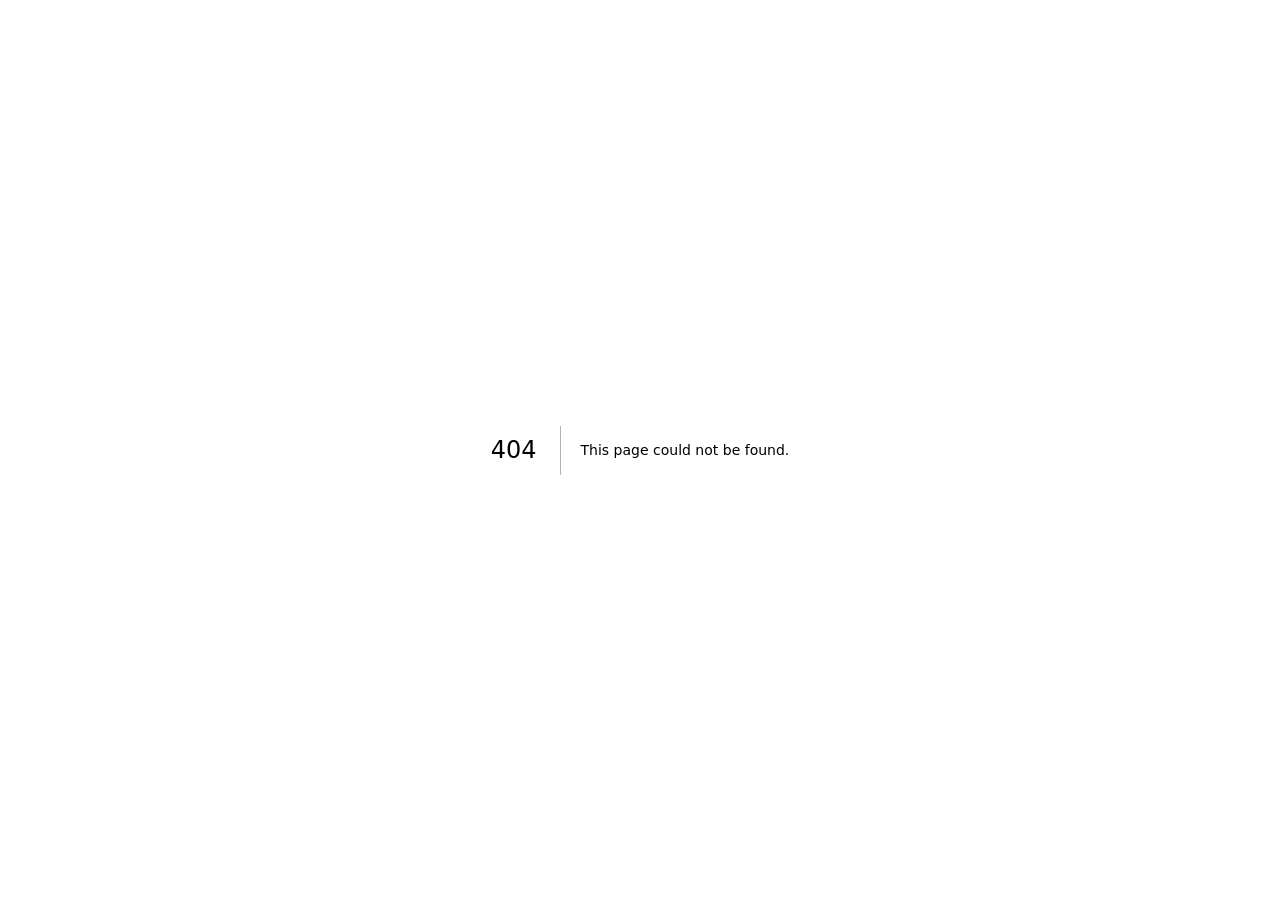
==== 404/index.html @ c524146d "deploy: Class Note website 2026-11-01 15:49" ====
<!DOCTYPE html><html lang="zh-CN"><head><meta charSet="utf-8"/><meta name="viewport" content="width=device-width, initial-scale=1"/><link rel="stylesheet" href="/ClassNote/_next/static/css/dc88e3b9b56fa3e5.css" data-precedence="next"/><link rel="preload" as="script" fetchPriority="low" href="/ClassNote/_next/static/chunks/webpack-6730702879eddf31.js"/><script src="/ClassNote/_next/static/chunks/fd9d1056-13baa9b2029d31fe.js" async=""></script><script src="/ClassNote/_next/static/chunks/117-49f9b0469bcb50dc.js" async=""></script><script src="/ClassNote/_next/static/chunks/main-app-6c9293a93a5e999d.js" async=""></script><meta name="robots" content="noindex"/><title>404: This page could not be found.</title><title>ClassNote — 一节课说完，笔记已经成稿</title><meta name="description" content="ClassNote 是离线课堂笔记助手：本地 whisper 转写，下课自动成稿，课表联动。课堂原话，落在纸上。"/><meta property="og:title" content="ClassNote"/><meta property="og:description" content="课堂原话，落在纸上。"/><meta property="og:type" content="website"/><meta name="twitter:card" content="summary"/><meta name="twitter:title" content="ClassNote"/><meta name="twitter:description" content="课堂原话，落在纸上。"/><script src="/ClassNote/_next/static/chunks/polyfills-42372ed130431b0a.js" noModule=""></script></head><body><div style="font-family:system-ui,&quot;Segoe UI&quot;,Roboto,Helvetica,Arial,sans-serif,&quot;Apple Color Emoji&quot;,&quot;Segoe UI Emoji&quot;;height:100vh;text-align:center;display:flex;flex-direction:column;align-items:center;justify-content:center"><div><style>body{color:#000;background:#fff;margin:0}.next-error-h1{border-right:1px solid rgba(0,0,0,.3)}@media (prefers-color-scheme:dark){body{color:#fff;background:#000}.next-error-h1{border-right:1px solid rgba(255,255,255,.3)}}</style><h1 class="next-error-h1" style="display:inline-block;margin:0 20px 0 0;padding:0 23px 0 0;font-size:24px;font-weight:500;vertical-align:top;line-height:49px">404</h1><div style="display:inline-block"><h2 style="font-size:14px;font-weight:400;line-height:49px;margin:0">This page could not be found.</h2></div></div></div><script src="/ClassNote/_next/static/chunks/webpack-6730702879eddf31.js" async=""></script><script>(self.__next_f=self.__next_f||[]).push([0]);self.__next_f.push([2,null])</script><script>self.__next_f.push([1,"1:HL[\"/ClassNote/_next/static/css/dc88e3b9b56fa3e5.css\",\"style\"]\n"])</script><script>self.__next_f.push([1,"2:I[2846,[],\"\"]\n4:I[4707,[],\"\"]\n5:I[6423,[],\"\"]\nb:I[1060,[],\"\"]\n6:{\"fontFamily\":\"system-ui,\\\"Segoe UI\\\",Roboto,Helvetica,Arial,sans-serif,\\\"Apple Color Emoji\\\",\\\"Segoe UI Emoji\\\"\",\"height\":\"100vh\",\"textAlign\":\"center\",\"display\":\"flex\",\"flexDirection\":\"column\",\"alignItems\":\"center\",\"justifyContent\":\"center\"}\n7:{\"display\":\"inline-block\",\"margin\":\"0 20px 0 0\",\"padding\":\"0 23px 0 0\",\"fontSize\":24,\"fontWeight\":500,\"verticalAlign\":\"top\",\"lineHeight\":\"49px\"}\n8:{\"display\":\"inline-block\"}\n9:{\"fontSize\":14,\"fontWeight\":400,\"lineHeight\":\"49px\",\"margin\":0}\nc:[]\n"])</script><script>self.__next_f.push([1,"0:[\"$\",\"$L2\",null,{\"buildId\":\"oN_bgTMfPl2JebSICAh36\",\"assetPrefix\":\"/ClassNote\",\"urlParts\":[\"\",\"_not-found\",\"\"],\"initialTree\":[\"\",{\"children\":[\"/_not-found\",{\"children\":[\"__PAGE__\",{}]}]},\"$undefined\",\"$undefined\",true],\"initialSeedData\":[\"\",{\"children\":[\"/_not-found\",{\"children\":[\"__PAGE__\",{},[[\"$L3\",[[\"$\",\"title\",null,{\"children\":\"404: This page could not be found.\"}],[\"$\",\"div\",null,{\"style\":{\"fontFamily\":\"system-ui,\\\"Segoe UI\\\",Roboto,Helvetica,Arial,sans-serif,\\\"Apple Color Emoji\\\",\\\"Segoe UI Emoji\\\"\",\"height\":\"100vh\",\"textAlign\":\"center\",\"display\":\"flex\",\"flexDirection\":\"column\",\"alignItems\":\"center\",\"justifyContent\":\"center\"},\"children\":[\"$\",\"div\",null,{\"children\":[[\"$\",\"style\",null,{\"dangerouslySetInnerHTML\":{\"__html\":\"body{color:#000;background:#fff;margin:0}.next-error-h1{border-right:1px solid rgba(0,0,0,.3)}@media (prefers-color-scheme:dark){body{color:#fff;background:#000}.next-error-h1{border-right:1px solid rgba(255,255,255,.3)}}\"}}],[\"$\",\"h1\",null,{\"className\":\"next-error-h1\",\"style\":{\"display\":\"inline-block\",\"margin\":\"0 20px 0 0\",\"padding\":\"0 23px 0 0\",\"fontSize\":24,\"fontWeight\":500,\"verticalAlign\":\"top\",\"lineHeight\":\"49px\"},\"children\":\"404\"}],[\"$\",\"div\",null,{\"style\":{\"display\":\"inline-block\"},\"children\":[\"$\",\"h2\",null,{\"style\":{\"fontSize\":14,\"fontWeight\":400,\"lineHeight\":\"49px\",\"margin\":0},\"children\":\"This page could not be found.\"}]}]]}]}]],null],null],null]},[null,[\"$\",\"$L4\",null,{\"parallelRouterKey\":\"children\",\"segmentPath\":[\"children\",\"/_not-found\",\"children\"],\"error\":\"$undefined\",\"errorStyles\":\"$undefined\",\"errorScripts\":\"$undefined\",\"template\":[\"$\",\"$L5\",null,{}],\"templateStyles\":\"$undefined\",\"templateScripts\":\"$undefined\",\"notFound\":\"$undefined\",\"notFoundStyles\":\"$undefined\"}]],null]},[[[[\"$\",\"link\",\"0\",{\"rel\":\"stylesheet\",\"href\":\"/ClassNote/_next/static/css/dc88e3b9b56fa3e5.css\",\"precedence\":\"next\",\"crossOrigin\":\"$undefined\"}]],[\"$\",\"html\",null,{\"lang\":\"zh-CN\",\"children\":[\"$\",\"body\",null,{\"children\":[\"$\",\"$L4\",null,{\"parallelRouterKey\":\"children\",\"segmentPath\":[\"children\"],\"error\":\"$undefined\",\"errorStyles\":\"$undefined\",\"errorScripts\":\"$undefined\",\"template\":[\"$\",\"$L5\",null,{}],\"templateStyles\":\"$undefined\",\"templateScripts\":\"$undefined\",\"notFound\":[[\"$\",\"title\",null,{\"children\":\"404: This page could not be found.\"}],[\"$\",\"div\",null,{\"style\":\"$6\",\"children\":[\"$\",\"div\",null,{\"children\":[[\"$\",\"style\",null,{\"dangerouslySetInnerHTML\":{\"__html\":\"body{color:#000;background:#fff;margin:0}.next-error-h1{border-right:1px solid rgba(0,0,0,.3)}@media (prefers-color-scheme:dark){body{color:#fff;background:#000}.next-error-h1{border-right:1px solid rgba(255,255,255,.3)}}\"}}],[\"$\",\"h1\",null,{\"className\":\"next-error-h1\",\"style\":\"$7\",\"children\":\"404\"}],[\"$\",\"div\",null,{\"style\":\"$8\",\"children\":[\"$\",\"h2\",null,{\"style\":\"$9\",\"children\":\"This page could not be found.\"}]}]]}]}]],\"notFoundStyles\":[]}]}]}]],null],null],\"couldBeIntercepted\":false,\"initialHead\":[[\"$\",\"meta\",null,{\"name\":\"robots\",\"content\":\"noindex\"}],\"$La\"],\"globalErrorComponent\":\"$b\",\"missingSlots\":\"$Wc\"}]\n"])</script><script>self.__next_f.push([1,"a:[[\"$\",\"meta\",\"0\",{\"name\":\"viewport\",\"content\":\"width=device-width, initial-scale=1\"}],[\"$\",\"meta\",\"1\",{\"charSet\":\"utf-8\"}],[\"$\",\"title\",\"2\",{\"children\":\"ClassNote — 一节课说完，笔记已经成稿\"}],[\"$\",\"meta\",\"3\",{\"name\":\"description\",\"content\":\"ClassNote 是离线课堂笔记助手：本地 whisper 转写，下课自动成稿，课表联动。课堂原话，落在纸上。\"}],[\"$\",\"meta\",\"4\",{\"property\":\"og:title\",\"content\":\"ClassNote\"}],[\"$\",\"meta\",\"5\",{\"property\":\"og:description\",\"content\":\"课堂原话，落在纸上。\"}],[\"$\",\"meta\",\"6\",{\"property\":\"og:type\",\"content\":\"website\"}],[\"$\",\"meta\",\"7\",{\"name\":\"twitter:card\",\"content\":\"summary\"}],[\"$\",\"meta\",\"8\",{\"name\":\"twitter:title\",\"content\":\"ClassNote\"}],[\"$\",\"meta\",\"9\",{\"name\":\"twitter:description\",\"content\":\"课堂原话，落在纸上。\"}]]\n3:null\n"])</script></body></html>
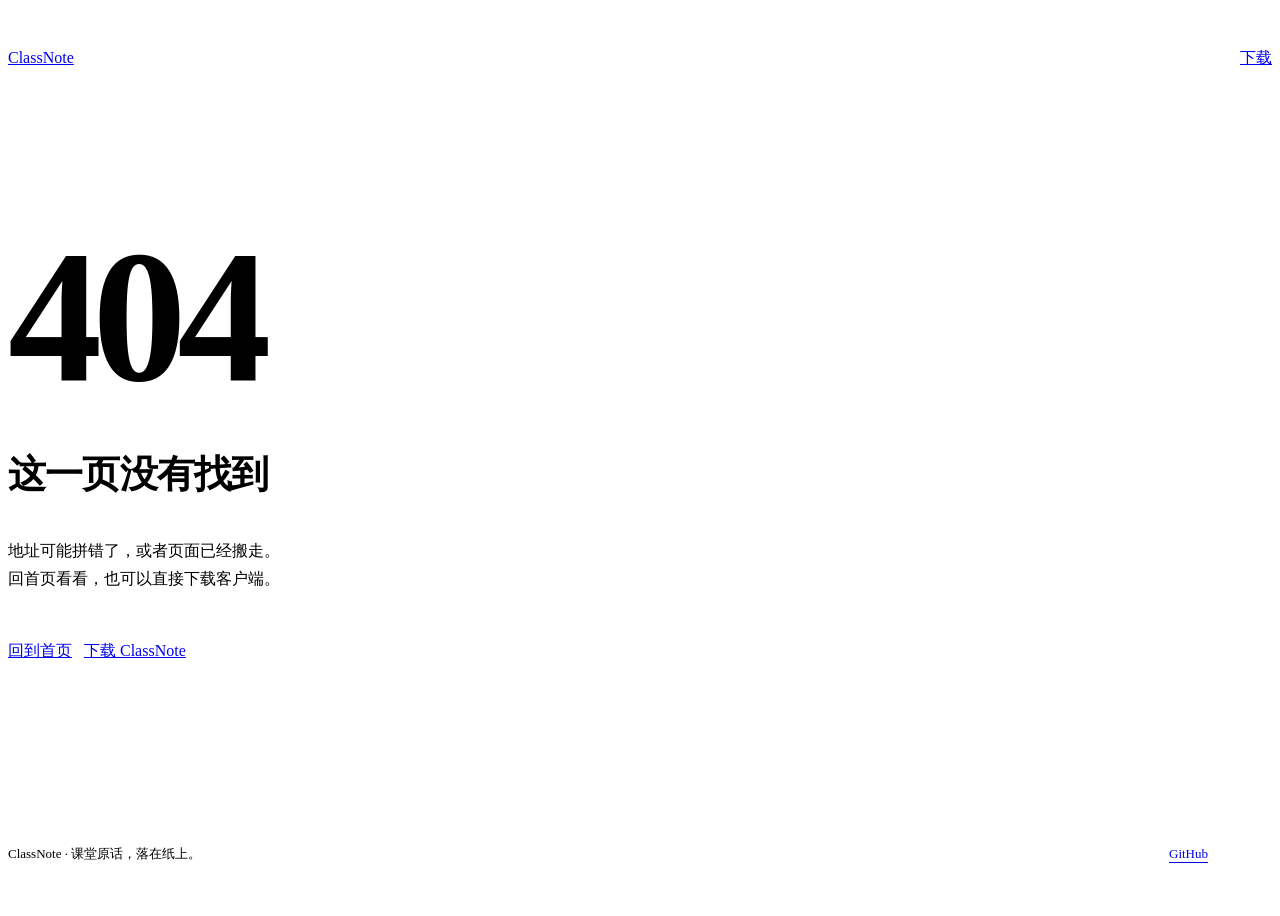
==== commit a53c6fae: "site: 补回丢失的组件样式，加主题切换与移动端适配 - 构建产物的 CSS 从 15KB 缩到 8KB，Tailwind 工具类和 .field/.headline/   .btn--ink 一起" ====
--- a/404/index.html
+++ b/404/index.html
@@ -1 +1,117 @@
-<!DOCTYPE html><html lang="zh-CN"><head><meta charSet="utf-8"/><meta name="viewport" content="width=device-width, initial-scale=1"/><link rel="stylesheet" href="/ClassNote/_next/static/css/dc88e3b9b56fa3e5.css" data-precedence="next"/><link rel="preload" as="script" fetchPriority="low" href="/ClassNote/_next/static/chunks/webpack-6730702879eddf31.js"/><script src="/ClassNote/_next/static/chunks/fd9d1056-13baa9b2029d31fe.js" async=""></script><script src="/ClassNote/_next/static/chunks/117-49f9b0469bcb50dc.js" async=""></script><script src="/ClassNote/_next/static/chunks/main-app-6c9293a93a5e999d.js" async=""></script><meta name="robots" content="noindex"/><title>404: This page could not be found.</title><title>ClassNote — 一节课说完，笔记已经成稿</title><meta name="description" content="ClassNote 是离线课堂笔记助手：本地 whisper 转写，下课自动成稿，课表联动。课堂原话，落在纸上。"/><meta property="og:title" content="ClassNote"/><meta property="og:description" content="课堂原话，落在纸上。"/><meta property="og:type" content="website"/><meta name="twitter:card" content="summary"/><meta name="twitter:title" content="ClassNote"/><meta name="twitter:description" content="课堂原话，落在纸上。"/><script src="/ClassNote/_next/static/chunks/polyfills-42372ed130431b0a.js" noModule=""></script></head><body><div style="font-family:system-ui,&quot;Segoe UI&quot;,Roboto,Helvetica,Arial,sans-serif,&quot;Apple Color Emoji&quot;,&quot;Segoe UI Emoji&quot;;height:100vh;text-align:center;display:flex;flex-direction:column;align-items:center;justify-content:center"><div><style>body{color:#000;background:#fff;margin:0}.next-error-h1{border-right:1px solid rgba(0,0,0,.3)}@media (prefers-color-scheme:dark){body{color:#fff;background:#000}.next-error-h1{border-right:1px solid rgba(255,255,255,.3)}}</style><h1 class="next-error-h1" style="display:inline-block;margin:0 20px 0 0;padding:0 23px 0 0;font-size:24px;font-weight:500;vertical-align:top;line-height:49px">404</h1><div style="display:inline-block"><h2 style="font-size:14px;font-weight:400;line-height:49px;margin:0">This page could not be found.</h2></div></div></div><script src="/ClassNote/_next/static/chunks/webpack-6730702879eddf31.js" async=""></script><script>(self.__next_f=self.__next_f||[]).push([0]);self.__next_f.push([2,null])</script><script>self.__next_f.push([1,"1:HL[\"/ClassNote/_next/static/css/dc88e3b9b56fa3e5.css\",\"style\"]\n"])</script><script>self.__next_f.push([1,"2:I[2846,[],\"\"]\n4:I[4707,[],\"\"]\n5:I[6423,[],\"\"]\nb:I[1060,[],\"\"]\n6:{\"fontFamily\":\"system-ui,\\\"Segoe UI\\\",Roboto,Helvetica,Arial,sans-serif,\\\"Apple Color Emoji\\\",\\\"Segoe UI Emoji\\\"\",\"height\":\"100vh\",\"textAlign\":\"center\",\"display\":\"flex\",\"flexDirection\":\"column\",\"alignItems\":\"center\",\"justifyContent\":\"center\"}\n7:{\"display\":\"inline-block\",\"margin\":\"0 20px 0 0\",\"padding\":\"0 23px 0 0\",\"fontSize\":24,\"fontWeight\":500,\"verticalAlign\":\"top\",\"lineHeight\":\"49px\"}\n8:{\"display\":\"inline-block\"}\n9:{\"fontSize\":14,\"fontWeight\":400,\"lineHeight\":\"49px\",\"margin\":0}\nc:[]\n"])</script><script>self.__next_f.push([1,"0:[\"$\",\"$L2\",null,{\"buildId\":\"oN_bgTMfPl2JebSICAh36\",\"assetPrefix\":\"/ClassNote\",\"urlParts\":[\"\",\"_not-found\",\"\"],\"initialTree\":[\"\",{\"children\":[\"/_not-found\",{\"children\":[\"__PAGE__\",{}]}]},\"$undefined\",\"$undefined\",true],\"initialSeedData\":[\"\",{\"children\":[\"/_not-found\",{\"children\":[\"__PAGE__\",{},[[\"$L3\",[[\"$\",\"title\",null,{\"children\":\"404: This page could not be found.\"}],[\"$\",\"div\",null,{\"style\":{\"fontFamily\":\"system-ui,\\\"Segoe UI\\\",Roboto,Helvetica,Arial,sans-serif,\\\"Apple Color Emoji\\\",\\\"Segoe UI Emoji\\\"\",\"height\":\"100vh\",\"textAlign\":\"center\",\"display\":\"flex\",\"flexDirection\":\"column\",\"alignItems\":\"center\",\"justifyContent\":\"center\"},\"children\":[\"$\",\"div\",null,{\"children\":[[\"$\",\"style\",null,{\"dangerouslySetInnerHTML\":{\"__html\":\"body{color:#000;background:#fff;margin:0}.next-error-h1{border-right:1px solid rgba(0,0,0,.3)}@media (prefers-color-scheme:dark){body{color:#fff;background:#000}.next-error-h1{border-right:1px solid rgba(255,255,255,.3)}}\"}}],[\"$\",\"h1\",null,{\"className\":\"next-error-h1\",\"style\":{\"display\":\"inline-block\",\"margin\":\"0 20px 0 0\",\"padding\":\"0 23px 0 0\",\"fontSize\":24,\"fontWeight\":500,\"verticalAlign\":\"top\",\"lineHeight\":\"49px\"},\"children\":\"404\"}],[\"$\",\"div\",null,{\"style\":{\"display\":\"inline-block\"},\"children\":[\"$\",\"h2\",null,{\"style\":{\"fontSize\":14,\"fontWeight\":400,\"lineHeight\":\"49px\",\"margin\":0},\"children\":\"This page could not be found.\"}]}]]}]}]],null],null],null]},[null,[\"$\",\"$L4\",null,{\"parallelRouterKey\":\"children\",\"segmentPath\":[\"children\",\"/_not-found\",\"children\"],\"error\":\"$undefined\",\"errorStyles\":\"$undefined\",\"errorScripts\":\"$undefined\",\"template\":[\"$\",\"$L5\",null,{}],\"templateStyles\":\"$undefined\",\"templateScripts\":\"$undefined\",\"notFound\":\"$undefined\",\"notFoundStyles\":\"$undefined\"}]],null]},[[[[\"$\",\"link\",\"0\",{\"rel\":\"stylesheet\",\"href\":\"/ClassNote/_next/static/css/dc88e3b9b56fa3e5.css\",\"precedence\":\"next\",\"crossOrigin\":\"$undefined\"}]],[\"$\",\"html\",null,{\"lang\":\"zh-CN\",\"children\":[\"$\",\"body\",null,{\"children\":[\"$\",\"$L4\",null,{\"parallelRouterKey\":\"children\",\"segmentPath\":[\"children\"],\"error\":\"$undefined\",\"errorStyles\":\"$undefined\",\"errorScripts\":\"$undefined\",\"template\":[\"$\",\"$L5\",null,{}],\"templateStyles\":\"$undefined\",\"templateScripts\":\"$undefined\",\"notFound\":[[\"$\",\"title\",null,{\"children\":\"404: This page could not be found.\"}],[\"$\",\"div\",null,{\"style\":\"$6\",\"children\":[\"$\",\"div\",null,{\"children\":[[\"$\",\"style\",null,{\"dangerouslySetInnerHTML\":{\"__html\":\"body{color:#000;background:#fff;margin:0}.next-error-h1{border-right:1px solid rgba(0,0,0,.3)}@media (prefers-color-scheme:dark){body{color:#fff;background:#000}.next-error-h1{border-right:1px solid rgba(255,255,255,.3)}}\"}}],[\"$\",\"h1\",null,{\"className\":\"next-error-h1\",\"style\":\"$7\",\"children\":\"404\"}],[\"$\",\"div\",null,{\"style\":\"$8\",\"children\":[\"$\",\"h2\",null,{\"style\":\"$9\",\"children\":\"This page could not be found.\"}]}]]}]}]],\"notFoundStyles\":[]}]}]}]],null],null],\"couldBeIntercepted\":false,\"initialHead\":[[\"$\",\"meta\",null,{\"name\":\"robots\",\"content\":\"noindex\"}],\"$La\"],\"globalErrorComponent\":\"$b\",\"missingSlots\":\"$Wc\"}]\n"])</script><script>self.__next_f.push([1,"a:[[\"$\",\"meta\",\"0\",{\"name\":\"viewport\",\"content\":\"width=device-width, initial-scale=1\"}],[\"$\",\"meta\",\"1\",{\"charSet\":\"utf-8\"}],[\"$\",\"title\",\"2\",{\"children\":\"ClassNote — 一节课说完，笔记已经成稿\"}],[\"$\",\"meta\",\"3\",{\"name\":\"description\",\"content\":\"ClassNote 是离线课堂笔记助手：本地 whisper 转写，下课自动成稿，课表联动。课堂原话，落在纸上。\"}],[\"$\",\"meta\",\"4\",{\"property\":\"og:title\",\"content\":\"ClassNote\"}],[\"$\",\"meta\",\"5\",{\"property\":\"og:description\",\"content\":\"课堂原话，落在纸上。\"}],[\"$\",\"meta\",\"6\",{\"property\":\"og:type\",\"content\":\"website\"}],[\"$\",\"meta\",\"7\",{\"name\":\"twitter:card\",\"content\":\"summary\"}],[\"$\",\"meta\",\"8\",{\"name\":\"twitter:title\",\"content\":\"ClassNote\"}],[\"$\",\"meta\",\"9\",{\"name\":\"twitter:description\",\"content\":\"课堂原话，落在纸上。\"}]]\n3:null\n"])</script></body></html>+<!DOCTYPE html>
+<html lang="zh-CN" data-skin="classic">
+<head>
+<meta charset="utf-8"/>
+<meta name="viewport" content="width=device-width, initial-scale=1"/>
+<meta name="robots" content="noindex"/>
+<title>页面没有找到 · ClassNote</title>
+<meta name="description" content="这个地址没有对应的页面。回 ClassNote 首页，或直接下载客户端。"/>
+<link rel="stylesheet" href="/ClassNote/_next/static/css/52103f9b16cc003f.css"/>
+<link rel="stylesheet" href="/ClassNote/assets/site.css"/>
+<script>(function(){try{var v=localStorage.getItem("cn-skin");if(v)document.documentElement.setAttribute("data-skin",v);}catch(e){}})();</script>
+<style>
+  body { display: flex; flex-direction: column; min-height: 100svh; }
+  .e404 {
+    flex: 1;
+    display: flex;
+    flex-direction: column;
+    padding: 0 var(--margin);
+  }
+  .e404-top {
+    display: flex;
+    align-items: center;
+    justify-content: space-between;
+    gap: 20px;
+    padding-top: 28px;
+  }
+  .e404-top .link {
+    display: inline-flex;
+    align-items: center;
+    min-height: 44px;
+  }
+  .e404-main {
+    flex: 1;
+    display: flex;
+    flex-direction: column;
+    justify-content: center;
+    padding: clamp(48px, 10vh, 120px) 0;
+    max-width: 640px;
+  }
+  .e404-main .e404-code {
+    font-family: var(--font-display);
+    font-weight: 700;
+    font-size: clamp(76px, 15vw, 188px);
+    line-height: .8;
+    letter-spacing: -.05em;
+    color: var(--accent);
+    margin-bottom: clamp(20px, 4vw, 36px);
+  }
+  .e404-main h1 {
+    font-family: var(--font-display);
+    font-weight: 700;
+    font-size: clamp(24px, 3.4vw, 38px);
+    line-height: 1.12;
+    letter-spacing: -.02em;
+  }
+  .e404-main p {
+    margin-top: 16px;
+    max-width: 34ch;
+    color: var(--muted);
+    font-size: 16px;
+    line-height: 1.75;
+  }
+  .e404-acts {
+    margin-top: 32px;
+    display: flex;
+    flex-wrap: wrap;
+    gap: 12px;
+  }
+  .e404-foot {
+    display: flex;
+    flex-wrap: wrap;
+    gap: 12px;
+    justify-content: space-between;
+    align-items: center;
+    padding: 24px 64px 32px 0;
+    border-top: 1px solid color-mix(in srgb, var(--ink) 12%, transparent);
+    color: var(--muted);
+    font-size: 13px;
+  }
+  .e404-foot a {
+    display: inline-flex;
+    align-items: center;
+    min-height: 44px;
+    text-decoration: underline;
+    text-underline-offset: 4px;
+  }
+  @media (max-width: 520px) {
+    .e404-main p { font-size: 15px; }
+    .e404-acts .btn { flex: 1 1 100%; justify-content: center; }
+  }
+</style>
+</head>
+<body>
+<main class="e404">
+  <nav class="e404-top" aria-label="主导航">
+    <a class="wordmark" href="/ClassNote/">ClassNote</a>
+    <a class="link" href="/ClassNote/download/">下载</a>
+  </nav>
+
+  <div class="e404-main">
+    <p class="e404-code">404</p>
+    <h1>这一页没有找到</h1>
+    <p>地址可能拼错了，或者页面已经搬走。回首页看看，也可以直接下载客户端。</p>
+    <div class="e404-acts">
+      <a class="btn" href="/ClassNote/">回到首页</a>
+      <a class="btn btn--ghost" href="/ClassNote/download/">下载 ClassNote</a>
+    </div>
+  </div>
+
+  <footer class="e404-foot">
+    <span>ClassNote · 课堂原话，落在纸上。</span>
+    <a href="https://github.com/tangyuan9325/ClassNote" target="_blank" rel="noreferrer">GitHub</a>
+  </footer>
+</main>
+<script src="/ClassNote/assets/site.js"></script>
+</body>
+</html>
